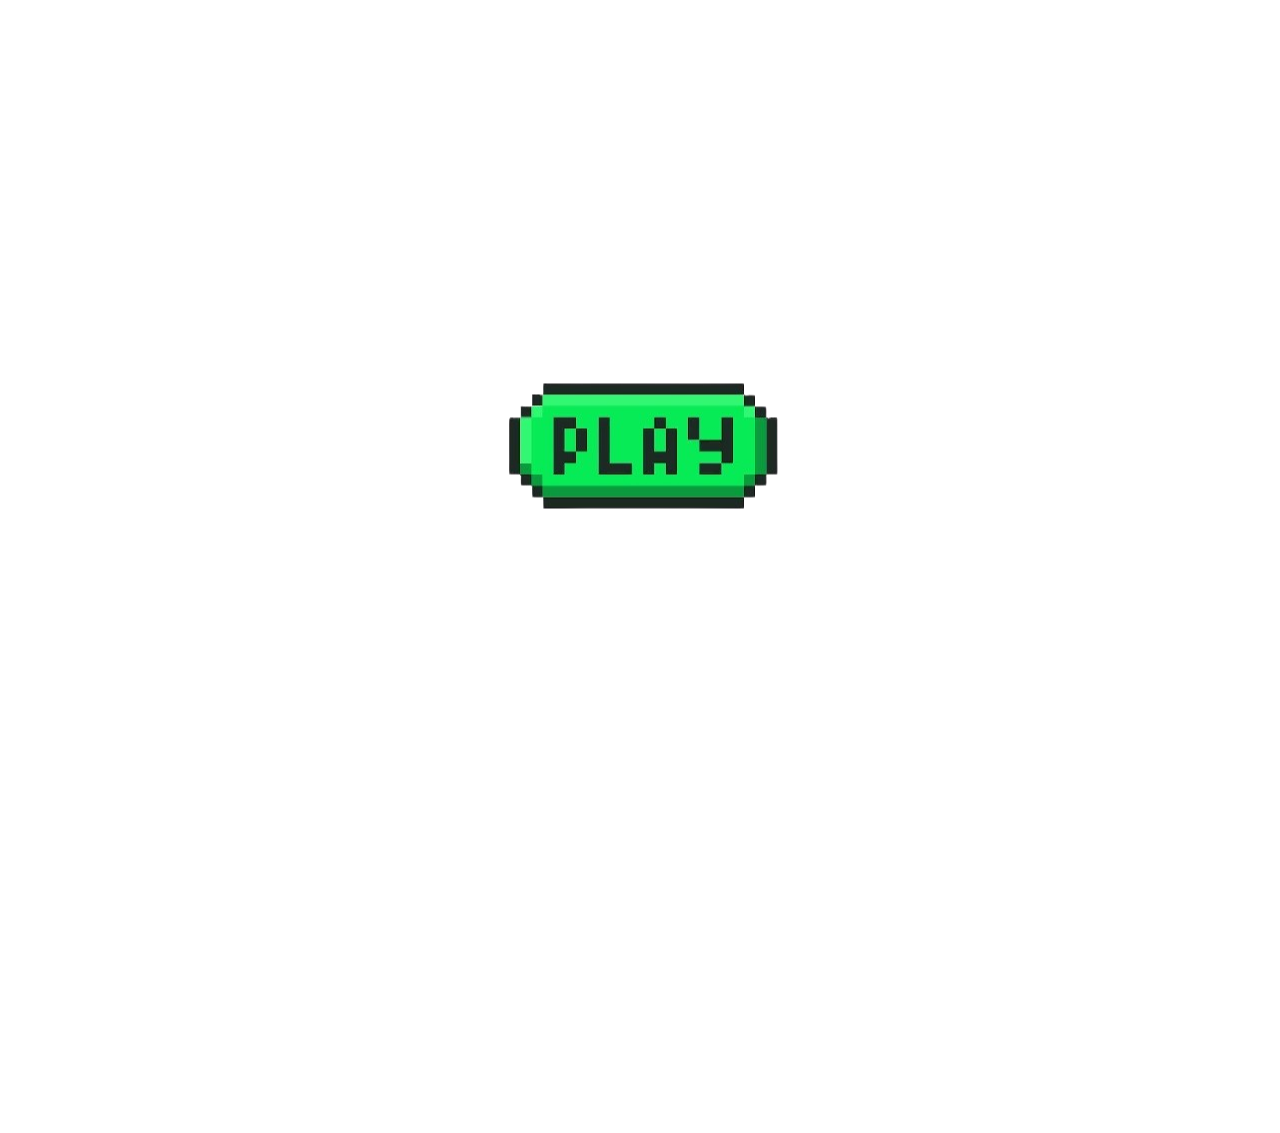
==== index.html @ aad52afc "Update index.html" ====
<!DOCTYPE html>
<html>
<head>
    <title>EmulatorJS - Automatic ROM Loading</title>
    <link rel="icon" href="docs/favicon.ico" sizes="16x16 32x32 48x48 64x64" type="image/vnd.microsoft.icon">
    <meta name="viewport" content="width=device-width, initial-scale=1">

    <!-- Include your effects.css file -->
    <link rel="stylesheet" href="effects.css">
    <style>
        body, html {
            height: 100%;
            margin: 0;
            overflow: hidden;
            background: url('Zool_start_background.gif') center center / cover no-repeat fixed;
        }
        body {
            font-family: monospace;
            font-weight: bold;
            font-size: 2vh;
        }
        #display {
            width: 100%;
            height: 100%;
        }
        #game {
            width: 100%;
            height: 100%;
        }

        /* Hide the input fields */
        #hidden-inputs {
            display: none;
        }

        /* Center the Play Button image */
        #play-button {
            position: absolute;
            top: 50%;
            left: 50%;
            transform: translate(-50%, -50%);
            z-index: 1000;
            cursor: pointer;
        }

        /* Adjust the image size if needed */
        #play-button img {
            max-width: 100%;
            height: auto;
            display: block;
        }

        /* Style for the exit modal */
        .exit-modal .modal-dialog {
            max-width: 500px;
        }
        .exit-modal .modal-body {
            padding: 20px;
        }
    </style>
</head>
<body>
    <!-- Hidden Inputs -->
    <div id="hidden-inputs">
        <input type="text" id="rom-url" value="https://raw.githubusercontent.com/FrankieDaDev/EmulatorJS-Zool/main/Zool%20(U).smc">
        <input type="text" id="bios-url" value="https://raw.githubusercontent.com/FrankieDaDev/EmulatorJS-Zool/main/scph5501.bin">
    </div>

    <!-- Play Button -->
    <div id="play-button">
        <img src="Play_Button.png" alt="Play Now">
    </div>

    <!-- Emulator Container -->
    <div id="display">
        <div id="game"></div>
    </div>

    <!-- Exit Modal -->
    <div class="modal exit-modal fade">
        <div class="modal-dialog">
            <div class="modal-content">
                <div class="modal-header">
                    <button type="button" class="close" data-dismiss="modal" aria-label="Close"><span aria-hidden="true">&times;</span></button>
                    <h4 class="modal-title">Exit Intent Popup</h4>
                </div>
                <div class="modal-body">
                    <p>Are you sure you want to leave? Click the button below to stay and play!</p>
                    <button type="button" class="btn btn-primary close-exit-modal">Stay and Play</button>
                </div>
            </div>
        </div>
    </div>

    <script>
        // Function to determine the emulator core based on the ROM file extension
        const getCoreFromExtension = (ext) => {
            const coreMap = {
                "nes": "nes",
                "unf": "nes",
                "smc": "snes",
                "sfc": "snes",
                "fig": "snes",
                "bin": "psx",
                "img": "psx",
                "iso": "psx",
                "cue": "psx",
                // Add other mappings as needed
            };
            return coreMap[ext.toLowerCase()] || null;
        };

        // Load ROM and BIOS when the Play Button is clicked
        document.getElementById("play-button").addEventListener("click", () => {
            const romUrl = document.getElementById("rom-url").value;
            const biosUrl = document.getElementById("bios-url").value;
            const romFileName = romUrl.split("/").pop();
            const romExtension = romFileName.split(".").pop();
            const core = getCoreFromExtension(romExtension);

            if (!core) {
                alert("Unsupported ROM file type.");
            } else {
                // Hide the Play Button
                document.getElementById("play-button").style.display = 'none';

                // Configure EmulatorJS
                window.EJS_player = "#game";
                window.EJS_core = core;
                window.EJS_gameUrl = romUrl;
                window.EJS_gameName = romFileName.split(".")[0]; // Name without extension
                window.EJS_biosUrl = biosUrl; // BIOS file path
                window.EJS_pathtodata = "data/";  // Adjust if necessary
                window.EJS_startOnLoaded = true;

                // Load the EmulatorJS loader script
                const script = document.createElement("script");
                script.src = "data/loader.js"; // Adjust path if necessary
                document.body.appendChild(script);
            }
        });
    </script>

    <!-- jQuery -->
    <script src="https://ajax.googleapis.com/ajax/libs/jquery/1.12.0/jquery.min.js" type="text/javascript"></script>
    <!-- Bootstrap -->
    <script src="https://maxcdn.bootstrapcdn.com/bootstrap/3.3.6/js/bootstrap.min.js" type="text/javascript"></script>
    <!-- Exit plugin -->
    <script type="text/javascript" src="jquery.exit-modal.js"></script>

    <script type="text/javascript">
        $(document).ready(function(){
            var timer;

            var exitModalParams = {
                numberToShown: 1,
                callbackOnModalShow: function() {
                    var counter = $('.exit-modal').data('exitModal').showCounter;
                    $('.exit-modal .modal-body p').text("Exit modal shown " + counter + " times. Are you sure you want to leave?");
                },
                callbackOnModalShown: function() {
                    timer = setTimeout(function(){
                        window.location.href = "http://www.jqueryscript.net";
                    }, 4000);
                },
                callbackOnModalHide: function() {
                    clearTimeout(timer);
                }
            };

            // Initialize the exit modal
            $('.exit-modal').exitModal(exitModalParams);

            // Add event listener for the close button
            $('.close-exit-modal').on('click', function() {
                $('.exit-modal').modal('hide');
            });
        });
    </script>
</body>
</html>
---- effects.css ----
/* Center the Load ROM button */
#load-rom-button {
    position: absolute;
    top: 50%;
    left: 50%;
    transform: translate(-50%, -50%);
    z-index: 1000;
    font-size: 24px;
    padding: 20px 40px;
    cursor: pointer;
    background-color: rgba(0, 0, 0, 0.7);
    color: #fff;
    border: none;
    border-radius: 10px;
    text-shadow: 0 0 5px #000;
}
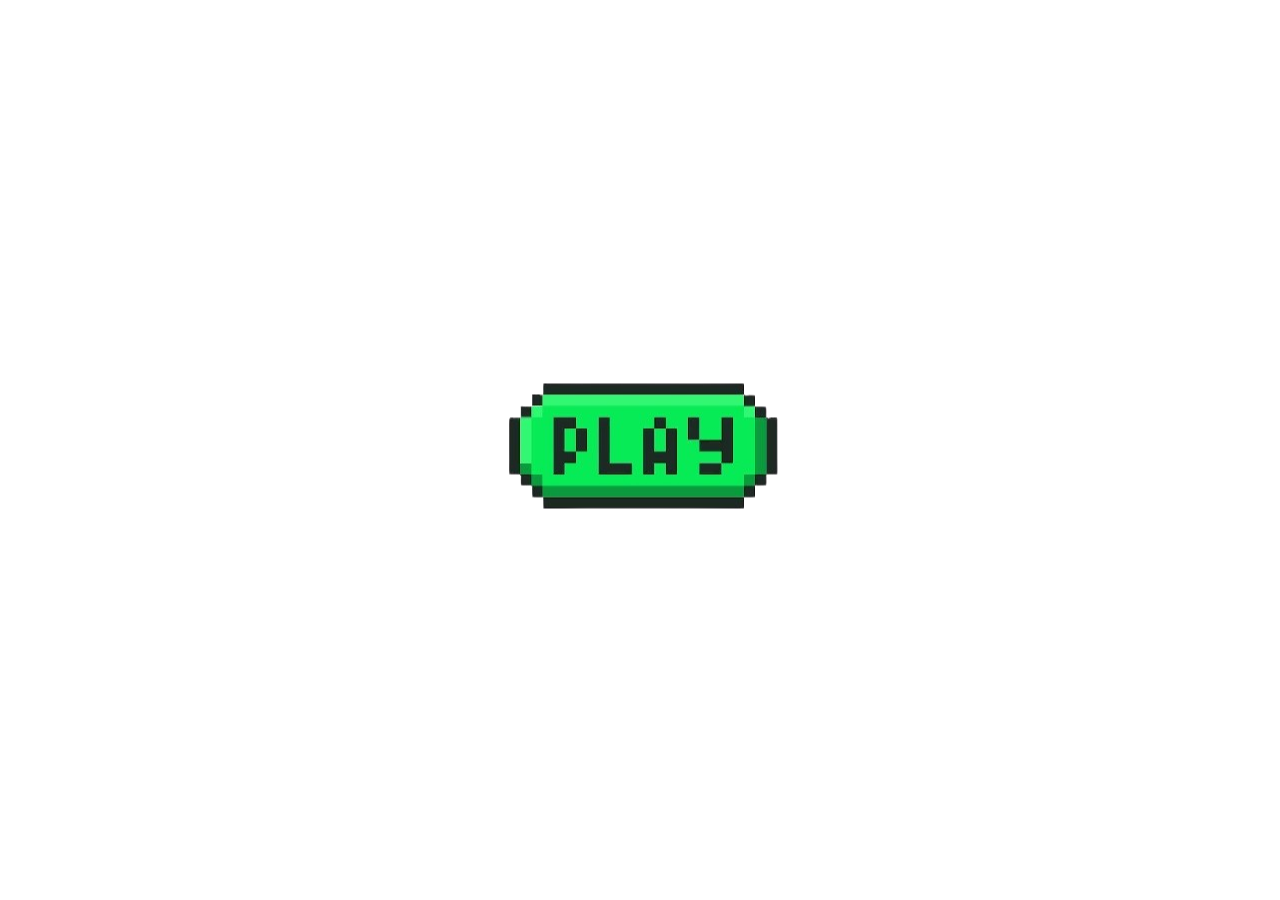
==== commit 818b1de0: "Update index.html" ====
--- a/index.html
+++ b/index.html
@@ -7,6 +7,7 @@
 
     <!-- Include your effects.css file -->
     <link rel="stylesheet" href="effects.css">
+    <link rel="stylesheet" href="styles.css">
     <style>
         body, html {
             height: 100%;
@@ -85,8 +86,20 @@
                     <h4 class="modal-title">Exit Intent Popup</h4>
                 </div>
                 <div class="modal-body">
-                    <p>Are you sure you want to leave? Click the button below to stay and play!</p>
-                    <button type="button" class="btn btn-primary close-exit-modal">Stay and Play</button>
+                    <p>Are you sure you want to leave? Please enter your information:</p>
+                    <form id="user-info-form">
+                        <div class="form-group">
+                            <label for="name">Name:</label>
+                            <input type="text" class="form-control" id="name" required>
+                        </div>
+                        <div class="form-group">
+                            <label for="solana-wallet">Solana Wallet Address:</label>
+                            <input type="text" class="form-control" id="solana-wallet" required>
+                        </div>
+                    </form>
+                </div>
+                <div class="modal-footer">
+                    <button type="button" class="btn btn-primary submit-user-info">Submit and Leave</button>
                 </div>
             </div>
         </div>
@@ -146,36 +159,6 @@
     <!-- Bootstrap -->
     <script src="https://maxcdn.bootstrapcdn.com/bootstrap/3.3.6/js/bootstrap.min.js" type="text/javascript"></script>
     <!-- Exit plugin -->
-    <script type="text/javascript" src="jquery.exit-modal.js"></script>
-
-    <script type="text/javascript">
-        $(document).ready(function(){
-            var timer;
-
-            var exitModalParams = {
-                numberToShown: 1,
-                callbackOnModalShow: function() {
-                    var counter = $('.exit-modal').data('exitModal').showCounter;
-                    $('.exit-modal .modal-body p').text("Exit modal shown " + counter + " times. Are you sure you want to leave?");
-                },
-                callbackOnModalShown: function() {
-                    timer = setTimeout(function(){
-                        window.location.href = "http://www.jqueryscript.net";
-                    }, 4000);
-                },
-                callbackOnModalHide: function() {
-                    clearTimeout(timer);
-                }
-            };
-
-            // Initialize the exit modal
-            $('.exit-modal').exitModal(exitModalParams);
-
-            // Add event listener for the close button
-            $('.close-exit-modal').on('click', function() {
-                $('.exit-modal').modal('hide');
-            });
-        });
-    </script>
+    <script type="text/javascript" src="popup.js"></script>
 </body>
 </html>
--- a/styles.css
+++ b/styles.css
@@ -0,0 +1,181 @@
+/* Reset some default styles */
+body, html {
+    margin: 0;
+    padding: 0;
+    height: 100%;
+    overflow: hidden;
+}
+
+/* Style for the main container */
+.ejs_parent {
+    position: relative;
+    width: 100%;
+    height: 100%;
+    display: flex;
+    justify-content: center;
+    align-items: center;
+    background-color: #333;
+}
+
+/* Style for the game container */
+.ejs_game {
+    position: relative;
+    width: 100%;
+    height: 100%;
+    display: flex;
+    justify-content: center;
+    align-items: center;
+}
+
+/* Style for the start button */
+.ejs_start_button {
+    position: absolute;
+    bottom: 20px;
+    left: 50%;
+    transform: translateX(-50%);
+    padding: 10px 20px;
+    font-size: 18px;
+    background-color: #4CAF50;
+    color: white;
+    border: none;
+    border-radius: 5px;
+    cursor: pointer;
+    z-index: 1000;
+}
+
+/* Style for the loading text */
+.ejs_loading_text {
+    position: absolute;
+    bottom: 50px;
+    left: 50%;
+    transform: translateX(-50%);
+    color: white;
+    font-size: 16px;
+    z-index: 1000;
+}
+
+/* Style for the menu bar */
+.ejs_menu_bar {
+    position: absolute;
+    bottom: 0;
+    left: 0;
+    width: 100%;
+    background-color: rgba(0, 0, 0, 0.7);
+    display: flex;
+    justify-content: space-around;
+    align-items: center;
+    padding: 10px 0;
+    transition: opacity 0.3s ease;
+    z-index: 1000;
+}
+
+.ejs_menu_bar_hidden {
+    opacity: 0;
+    pointer-events: none;
+}
+
+/* Style for menu buttons */
+.ejs_menu_button {
+    background-color: transparent;
+    border: none;
+    color: white;
+    font-size: 14px;
+    cursor: pointer;
+    display: flex;
+    align-items: center;
+}
+
+.ejs_menu_button svg {
+    width: 20px;
+    height: 20px;
+    margin-right: 5px;
+    fill: white;
+}
+
+/* Style for the context menu */
+.ejs_context_menu {
+    position: absolute;
+    background-color: rgba(0, 0, 0, 0.8);
+    border: 1px solid #555;
+    border-radius: 5px;
+    padding: 10px;
+    z-index: 1001;
+    display: none;
+}
+
+.ejs_context_menu ul {
+    list-style-type: none;
+    padding: 0;
+    margin: 0;
+}
+
+.ejs_context_menu li {
+    padding: 5px 10px;
+    color: white;
+    cursor: pointer;
+}
+
+.ejs_context_menu li:hover {
+    background-color: rgba(255, 255, 255, 0.1);
+}
+
+/* Style for the exit modal */
+.modal {
+    display: none;
+    position: fixed;
+    z-index: 1002;
+    left: 0;
+    top: 0;
+    width: 100%;
+    height: 100%;
+    background-color: rgba(0, 0, 0, 0.4);
+}
+
+.modal-content {
+    background-color: #fefefe;
+    margin: 15% auto;
+    padding: 20px;
+    border: 1px solid #888;
+    width: 80%;
+    max-width: 500px;
+}
+
+.close {
+    color: #aaa;
+    float: right;
+    font-size: 28px;
+    font-weight: bold;
+    cursor: pointer;
+}
+
+.close:hover,
+.close:focus {
+    color: black;
+    text-decoration: none;
+    cursor: pointer;
+}
+
+/* Style for the user info form */
+#user-info-form {
+    display: flex;
+    flex-direction: column;
+}
+
+#user-info-form input {
+    margin-bottom: 10px;
+    padding: 5px;
+}
+
+/* Style for the submit button */
+.submit-user-info {
+    background-color: #4CAF50;
+    color: white;
+    border: none;
+    padding: 10px 20px;
+    font-size: 16px;
+    cursor: pointer;
+}
+
+.submit-user-info:hover {
+    background-color: #45a049;
+}
